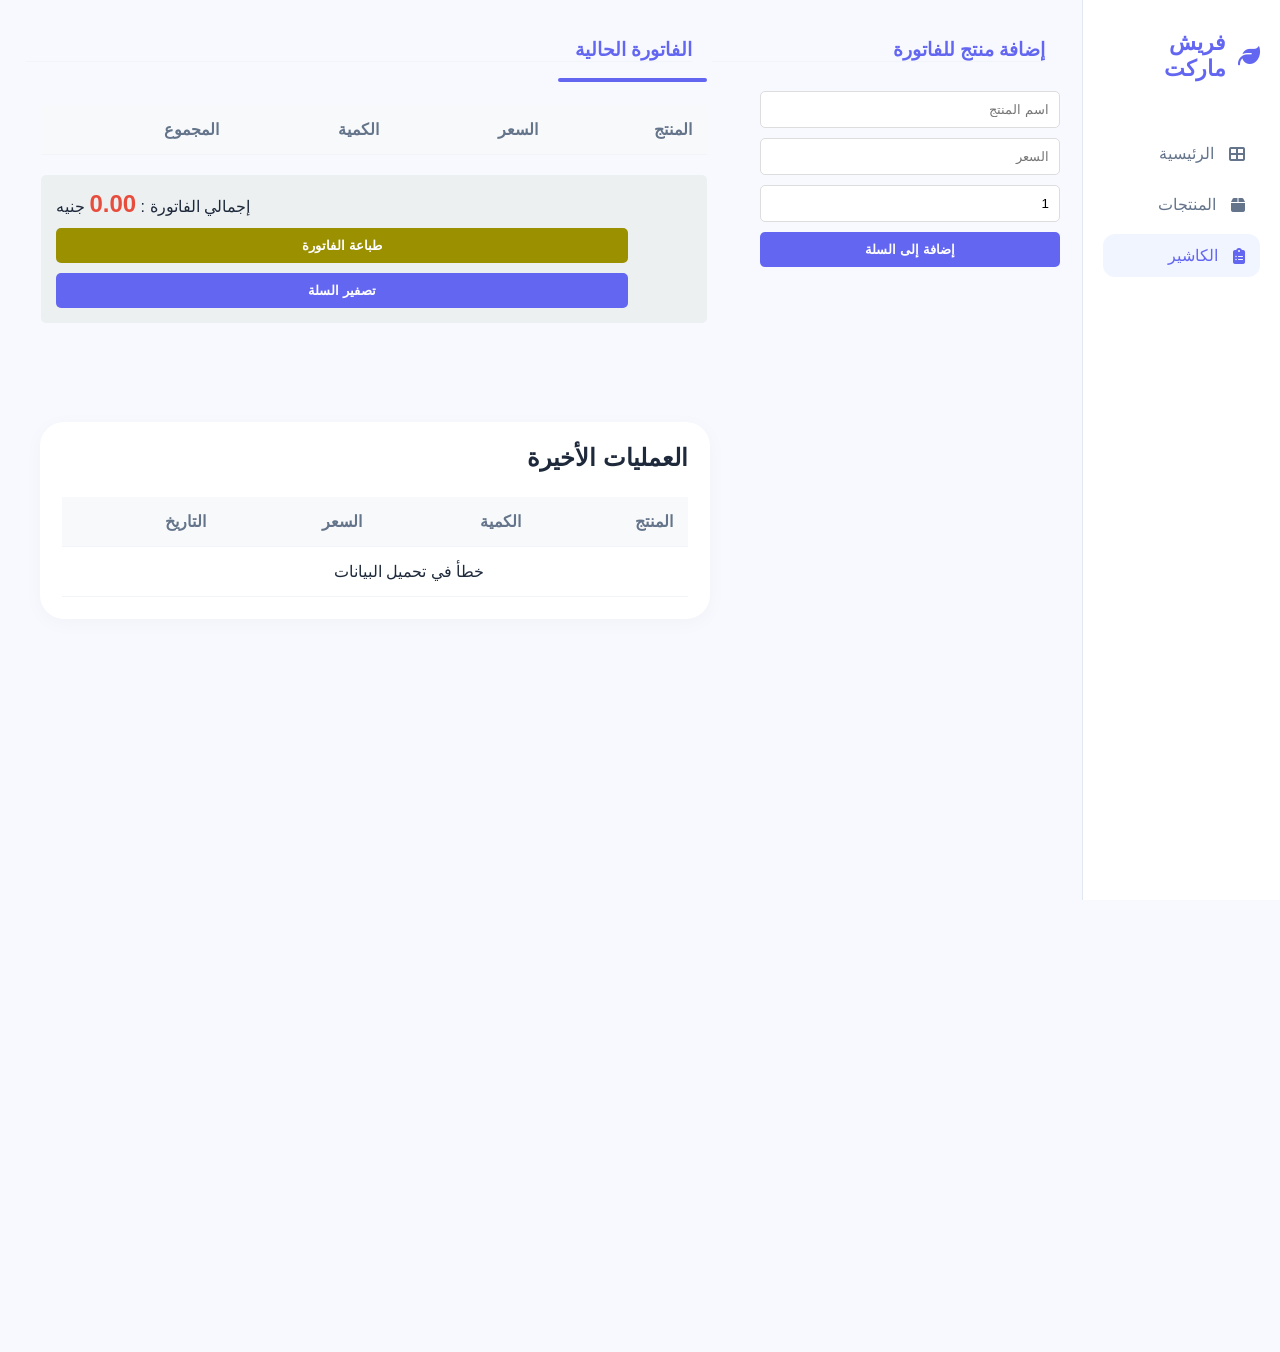
==== bills.html @ d2c5668c "Add files via upload" ====
<!DOCTYPE html>
<html lang="ar" dir="rtl">

<head>
  <meta charset="UTF-8">
  <meta name="viewport" content="width=device-width, initial-scale=1.0">
  <link rel="preconnect" href="https://fonts.googleapis.com">
  <link rel="shortcut icon" href="/46271.jpg">
  <link rel="preconnect" href="https://fonts.gstatic.com" crossorigin>
  <link
    href="https://fonts.googleapis.com/css2?family=Aref+Ruqaa:wght@400;700&family=Noto+Nastaliq+Urdu:wght@400..700&display=swap"
    rel="stylesheet">
  <link rel="stylesheet" href="sell1.css">
  <link rel="stylesheet" href="https://cdnjs.cloudflare.com/ajax/libs/font-awesome/6.4.0/css/all.min.css">
</head>

<body>
  <div class="dashboard-container">
    <aside class="sidebar">
      <div class="logo">
        <i class="fas fa-leaf"></i>
        <span>فريش ماركت</span>
      </div>
      <nav>
        <a href="index.html"><i class="fas fa-th-large"></i> الرئيسية</a>
        <a href="pro.html"><i class="fas fa-box"></i> المنتجات</a>
        <a href="bills.html" class="active"><i class="fas fa-clipboard-list"></i> الكاشير</a>


      </nav>
    </aside>
  </div>
  </aside>

  <main class="main-content">
    <div class="pos-grid">
      <div class="input-section">
        <h3>إضافة منتج للفاتورة</h3>
        <input type="text" id="prodName" placeholder="اسم المنتج">
        <input type="number" id="prodPrice" placeholder="السعر">
        <input type="number" id="prodQty" placeholder="الكمية" value="1">
        <button onclick="addToCart()">إضافة إلى السلة</button>
      </div>

      <div class="bill-section">
        <h3 class="now">الفاتورة الحالية</h3>
        <hr class="hr1">
        <table id="billTable">
          <thead>
            <tr>
              <th>المنتج</th>
              <th>السعر</th>
              <th>الكمية</th>
              <th>المجموع</th>
            </tr>
          </thead>
          <tbody id="billBody"></tbody>
        </table>

        <div class="total-area">
          <p>إجمالي الفاتورة : <span id="grandTotal">0</span> جنيه</p>
          <button class="print-btn" onclick="window.print()">طباعة الفاتورة</button>
          <button class="clear-btn" onclick="clearCart()">تصفير السلة</button>
        </div>
      </div>
    </div>
    <section class="recent-orders">
      <div class="section-header">
        <h2>العمليات الأخيرة</h2>
      </div>
      <div class="table-wrapper">
        <table>
          <thead>
            <tr>
              <th>المنتج</th>
              <th>الكمية</th>
              <th>السعر</th>
              <th>التاريخ</th>
            </tr>
          </thead>
          <tbody id="tableBody1">
          </tbody>

        </table>
      </div>
    </section>
    </div>
  </main>
  <script src="script.js"></script>

</body>

</html>
---- sell1.css ----
:root {
  --bg-color: #f8f9fe;
  --sidebar-color: #ffffff;
  --primary-color: #6366f1;
  --text-main: #1e293b;
  --text-muted: #64748b;
  --white: #ffffff;
  --shadow: 0 4px 20px rgba(0, 0, 0, 0.03);
}
* {
  margin: 0;
  padding: 0;
  box-sizing: border-box;
  font-family: "Segoe UI", Tahoma, Geneva, Verdana, sans-serif;
}

body {
  background-color: var(--bg-color);
  color: var(--text-main);
}
.container {
  max-width: 1000px;
  margin: auto;
  background: white;
  padding: 20px;
  border-radius: 10px;
  box-shadow: 0 4px 15px rgba(0, 0, 0, 0.1);
}

.hr1 {
  width: 149px;
  height: 4px;
  background: #6366f1;
  border-radius: 14px;
  border: none;
  position: relative;
  bottom: 13px;
}

.now {
  position: relative;
  top: -29px;
  right: 15px;
}

h1 {
  text-align: center;
  color: #2c3e50;
}

.pos-grid {
  display: grid;
  grid-template-columns: 1fr 2fr;
  gap: 20px;
  margin-top: 0;
  position: relative;
  bottom: 832px;
  right: 220px;
  width: 1019px;
}

table {
  width: 100%;
  border-collapse: collapse;
}

th {
  text-align: right;
  padding: 15px;
  color: var(--text-muted);
  border-bottom: 1px solid #f1f5f9;
}

h3 {
  color: var(--primary-color);
  border-bottom: 1px solid #f1f5f9;
  position: relative;
  top: -29px;
  left: -15px;
}

td {
  padding: 15px;
  border-bottom: 1px solid #f1f5f9;
}

input {
  display: block;
  width: 90%;
  padding: 10px;
  margin-bottom: 10px;
  border: 1px solid #ddd;
  border-radius: 5px;
  outline: none;
}
button {
  width: 90%;
  padding: 10px;
  background: var(--primary-color);
  color: white;
  border: none;
  border-radius: 5px;
  cursor: pointer;
  font-weight: bold;
}

table {
  width: 100%;
  border-collapse: collapse;
  margin-top: 10px;
}
th,
td {
  border-bottom: 1px solid #eee;
  padding: 12px;
  text-align: center;
}
th {
  background-color: #f8f9fa;
}

.total-area {
  margin-top: 20px;
  text-align: left;
  padding: 15px;
  background: #ecf0f1;
  border-radius: 5px;
}
#grandTotal {
  font-size: 1.5em;
  color: #e74c3c;
  font-weight: bold;
}
.clear-btn {
  background: #6366f1;
  margin-top: 10px;
}
.print-btn {
  background: #9b9000;
  margin-top: 10px;
}

/* Sidebar */
.sidebar {
  width: 198px;
  background: var(--sidebar-color);
  border-left: 1px solid #e2e8f0;
  display: flex;
  flex-direction: column;
  padding: 30px 20px;
}

.logo {
  display: flex;
  align-items: center;
  gap: 12px;
  font-size: 22px;
  font-weight: bold;
  color: var(--primary-color);
  margin-bottom: 50px;
}

.sidebar nav {
  flex: 1;
}

.sidebar nav a {
  display: flex;
  align-items: center;
  gap: 15px;
  padding: 12px 15px;
  text-decoration: none;
  color: var(--text-muted);
  border-radius: 12px;
  margin-bottom: 8px;
  transition: 0.3s;
}

.sidebar nav a:hover,
.sidebar nav a.active {
  background: #f1f5ff;
  color: var(--primary-color);
}

.dashboard-container {
  display: flex;
  height: 100vh;
}

/* Table */
.recent-orders {
  background: var(--white);
  padding: 22px;
  border-radius: 24px;
  box-shadow: var(--shadow);
  position: relative;
  bottom: 733px;
  right: 570px;
  width: 670px;
}

.section-header {
  display: flex;
  justify-content: space-between;
  align-items: center;
  margin-bottom: 25px;
}

table {
  width: 100%;
  border-collapse: collapse;
}

th {
  text-align: right;
  padding: 15px;
  color: var(--text-muted);
  border-bottom: 1px solid #f1f5f9;
}

td {
  padding: 15px;
  border-bottom: 1px solid #f1f5f9;
}

tbody tr {
  position: relative;
  left: 34px;
}
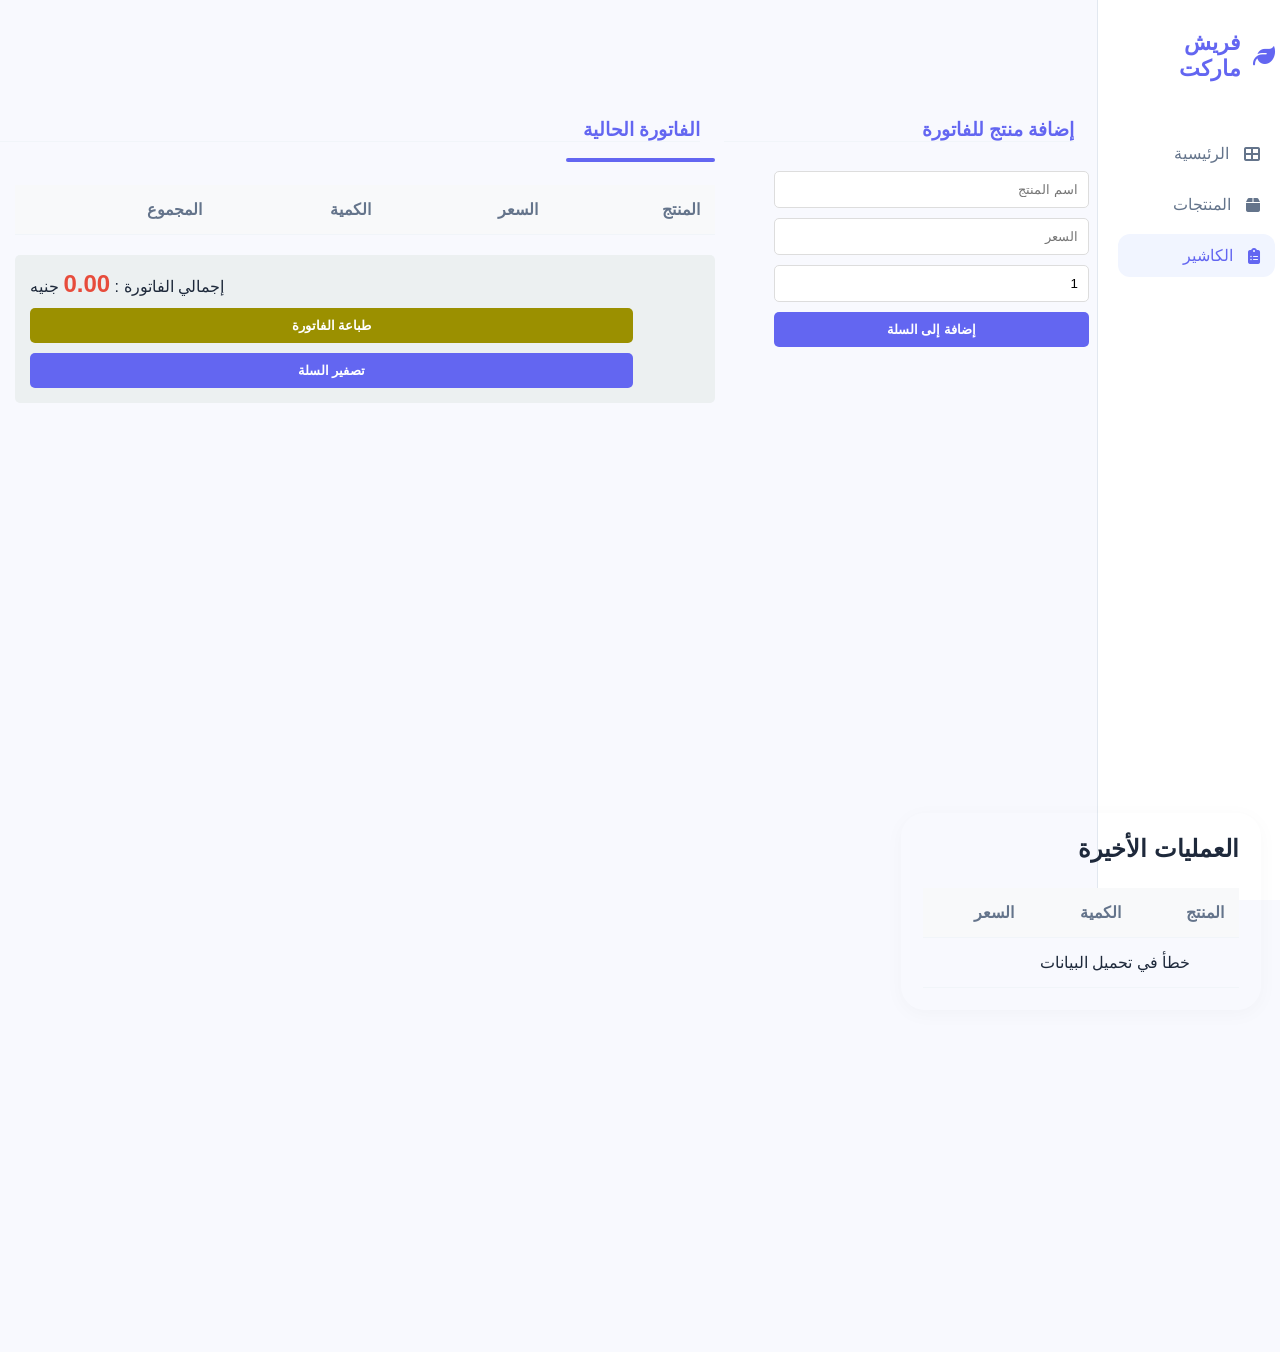
==== commit ae673e64: "Add files via upload" ====
--- a/bills.html
+++ b/bills.html
@@ -75,7 +75,6 @@
               <th>المنتج</th>
               <th>الكمية</th>
               <th>السعر</th>
-              <th>التاريخ</th>
             </tr>
           </thead>
           <tbody id="tableBody1">
@@ -87,7 +86,7 @@
     </div>
   </main>
   <script src="script.js"></script>
-
+  <script src="home.js"></script>
 </body>
 
 </html>
--- a/sell1.css
+++ b/sell1.css
@@ -7,6 +7,7 @@
   --white: #ffffff;
   --shadow: 0 4px 20px rgba(0, 0, 0, 0.03);
 }
+
 * {
   margin: 0;
   padding: 0;
@@ -18,13 +19,20 @@
   background-color: var(--bg-color);
   color: var(--text-main);
 }
+
 .container {
-  max-width: 1000px;
-  margin: auto;
-  background: white;
+  width: 90%;
+  /* عرض مرن يناسب الشاشات */
+  max-width: 1200px;
+  /* أقصى عرض لضمان عدم تمددها بشكل مبالغ فيه */
+  margin: 20px auto;
+  /* أهم تعديل: يوسط الصفحة تلقائياً من اليمين واليسار */
+  background: #fff;
   padding: 20px;
   border-radius: 10px;
-  box-shadow: 0 4px 15px rgba(0, 0, 0, 0.1);
+  box-shadow: 0 5px 20px rgba(0, 0, 0, 0.1);
+  position: relative;
+  /* تم حذف left: 105px لأنه هو سبب المشكلة */
 }
 
 .hr1 {
@@ -51,12 +59,11 @@
 .pos-grid {
   display: grid;
   grid-template-columns: 1fr 2fr;
-  gap: 20px;
+  gap: 24px;
   margin-top: 0;
   position: relative;
-  bottom: 832px;
-  right: 220px;
-  width: 1019px;
+  bottom: 752px;
+  margin-right: 206px;
 }
 
 table {
@@ -78,6 +85,8 @@
   top: -29px;
   left: -15px;
 }
+
+
 
 td {
   padding: 15px;
@@ -93,6 +102,7 @@
   border-radius: 5px;
   outline: none;
 }
+
 button {
   width: 90%;
   padding: 10px;
@@ -109,12 +119,14 @@
   border-collapse: collapse;
   margin-top: 10px;
 }
+
 th,
 td {
   border-bottom: 1px solid #eee;
   padding: 12px;
   text-align: center;
 }
+
 th {
   background-color: #f8f9fa;
 }
@@ -126,15 +138,18 @@
   background: #ecf0f1;
   border-radius: 5px;
 }
+
 #grandTotal {
   font-size: 1.5em;
   color: #e74c3c;
   font-weight: bold;
 }
+
 .clear-btn {
   background: #6366f1;
   margin-top: 10px;
 }
+
 .print-btn {
   background: #9b9000;
   margin-top: 10px;
@@ -189,14 +204,13 @@
 
 /* Table */
 .recent-orders {
-  background: var(--white);
   padding: 22px;
   border-radius: 24px;
   box-shadow: var(--shadow);
   position: relative;
-  bottom: 733px;
-  right: 570px;
-  width: 670px;
+  bottom: 342px;
+  right: 34px;
+  width: 360px;
 }
 
 .section-header {
@@ -227,3 +241,100 @@
   position: relative;
   left: 34px;
 }
+
+
+
+/* التجاوب مع الشاشات الصغيرة (الموبايل) */
+@media (max-width: 768px) {
+  .dashboard-container {
+    flex-direction: column;
+    /* تحويل القائمة الجانبية لتكون فوق المحتوى */
+  }
+
+  .sidebar {
+    width: 100%;
+    height: auto;
+    position: relative;
+    padding: 10px 0;
+  }
+
+  .sidebar nav {
+    display: flex;
+    justify-content: space-around;
+    /* توزيع الأزرار بالعرض */
+  }
+
+  .sidebar nav a {
+    padding: 10px;
+    font-size: 14px;
+  }
+
+  .sidebar .logo {
+    text-align: center;
+    margin-bottom: 10px;
+  }
+
+  .main-content {
+    margin-right: 0;
+    /* إلغاء الهوامش الجانبية */
+    padding: 10px;
+  }
+
+  .top-header {
+    flex-direction: column;
+    gap: 10px;
+  }
+
+  .input-section {
+    position: relative;
+    bottom: -96px;
+    right: -195px;
+    width: 447px;
+  }
+
+  .bill-section {
+    position: relative;
+    bottom: -391px;
+    right: -618px;
+    width: 332px;
+  }
+
+  .now {
+    position: relative;
+    top: -29px;
+    right: -24px;
+  }
+
+  .hr1 {
+    width: 119px;
+    height: 4px;
+    background: #6366f1;
+    border-radius: 14px;
+    border: none;
+    position: relative;
+    bottom: 13px;
+    right: -28px;
+  }
+
+  .table {
+    width: 132%;
+    border-collapse: collapse;
+  }
+
+  tbody tr {
+    position: relative;
+    left: 1px;
+  }
+
+  .recent-orders {
+    background: var(--white);
+    padding: 22px;
+    border-radius: 24px;
+    box-shadow: var(--shadow);
+    position: relative;
+    bottom: 390px;
+    right: 62px;
+    width: 124px;
+  }
+
+}
